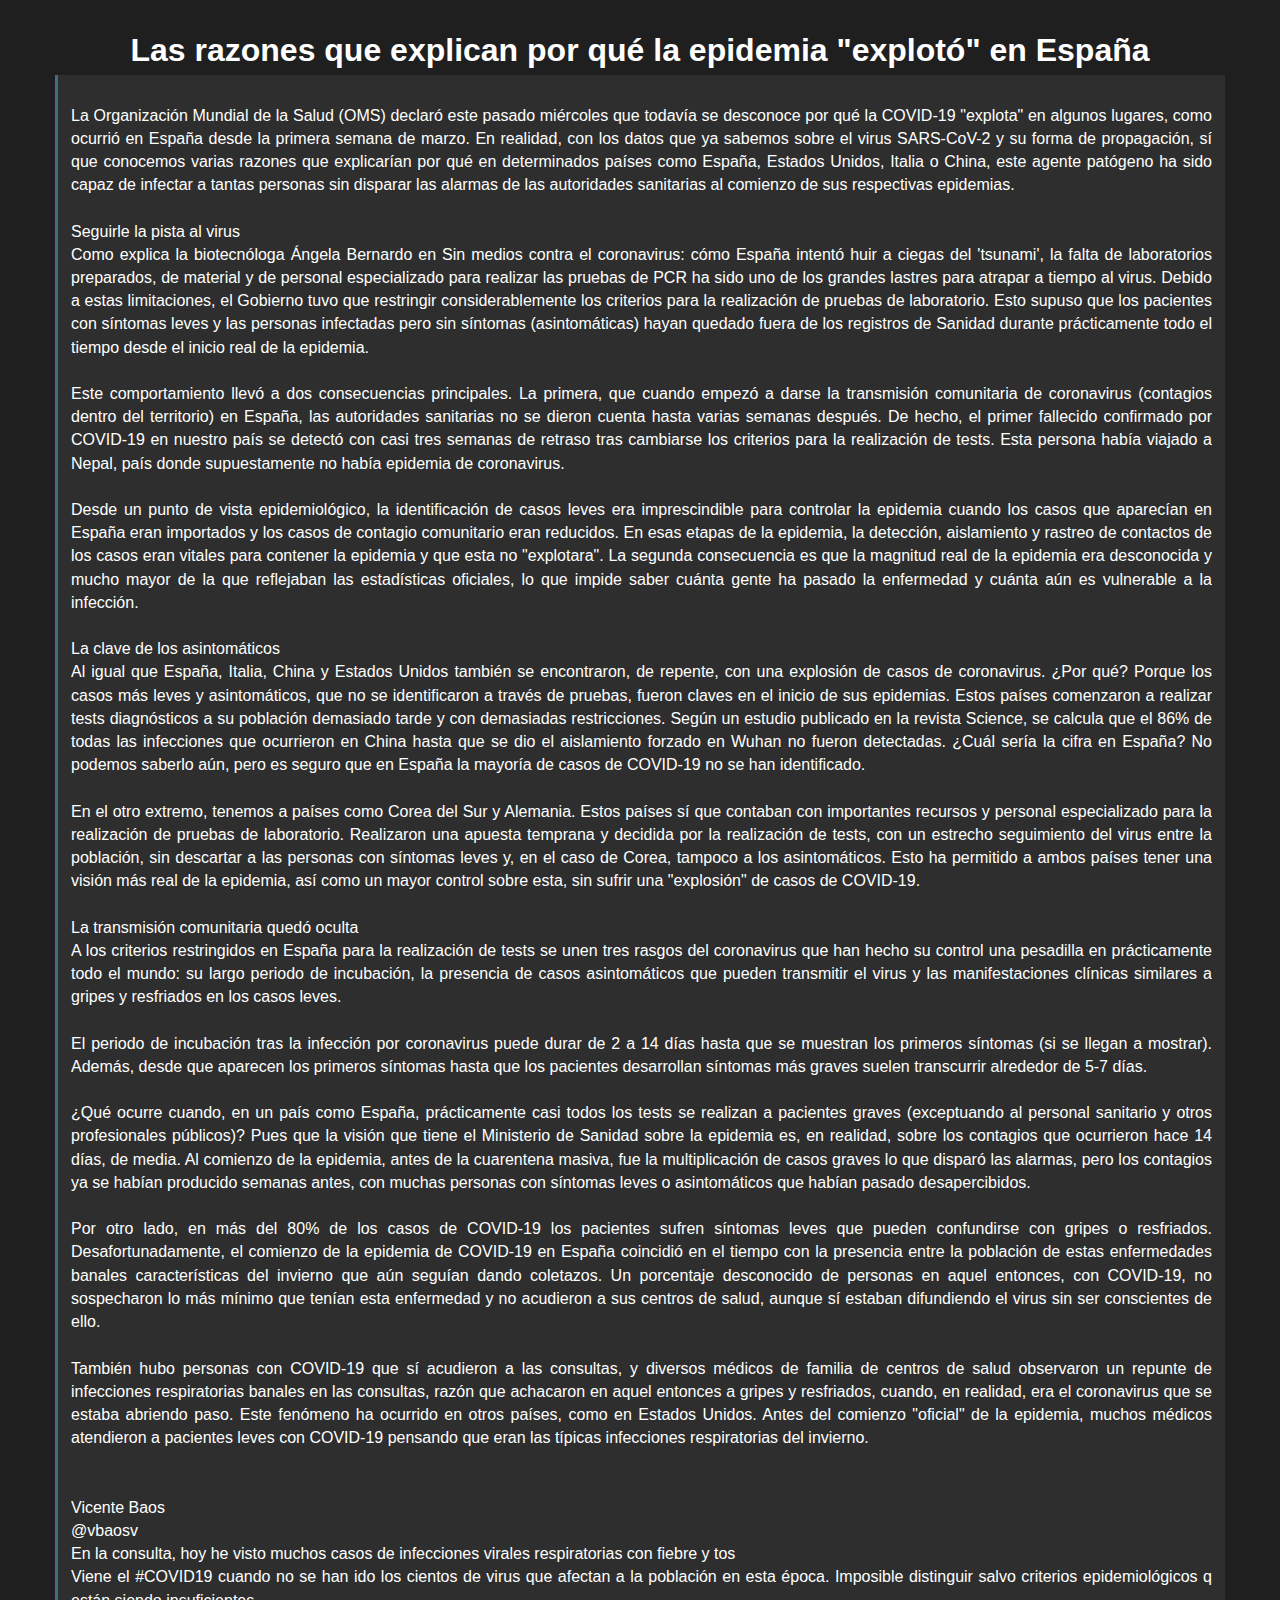
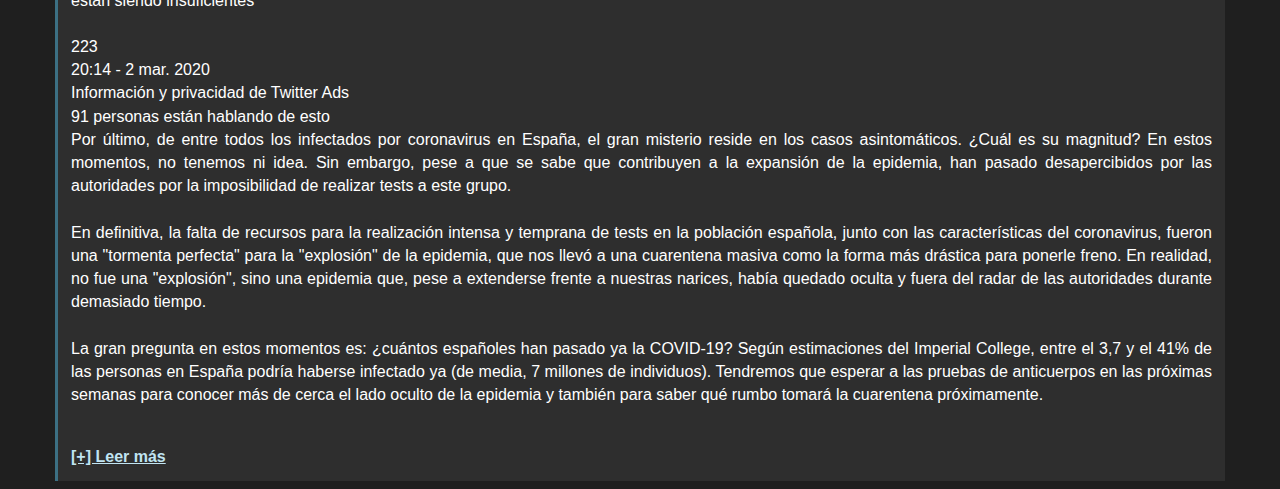
==== las-razones-que-explican-por-que-la-epidemia-exploto-en-espana.html @ 8055caa5 "2020-04-11-21-00" ====
<html lang="es-es">
<html>
    <head>
        <title>Noticias RSS</title>
        <meta charset="utf-8">
        <meta name="author" content="Jose Rodriguez Rivas">
        <meta name="description" content="Página con noticias de distintas fuentes redistribuidas con RSS">
        <link type="text/css" rel="stylesheet" href="style.css">
    </head>
    <body>
        <section>
            <div class="subtitulo">Las razones que explican por qué la epidemia "explotó" en España</div>
            <div class="textoGENERAL">
                <pre>
La Organización Mundial de la Salud (OMS) declaró este pasado miércoles que todavía se desconoce por qué la COVID-19 "explota" en algunos lugares, como ocurrió en España desde la primera semana de marzo. En realidad, con los datos que ya sabemos sobre el virus SARS-CoV-2 y su forma de propagación, sí que conocemos varias razones que explicarían por qué en determinados países como España, Estados Unidos, Italia o China, este agente patógeno ha sido capaz de infectar a tantas personas sin disparar las alarmas de las autoridades sanitarias al comienzo de sus respectivas epidemias.

Seguirle la pista al virus
Como explica la biotecnóloga Ángela Bernardo en Sin medios contra el coronavirus: cómo España intentó huir a ciegas del 'tsunami', la falta de laboratorios preparados, de material y de personal especializado para realizar las pruebas de PCR ha sido uno de los grandes lastres para atrapar a tiempo al virus. Debido a estas limitaciones, el Gobierno tuvo que restringir considerablemente los criterios para la realización de pruebas de laboratorio. Esto supuso que los pacientes con síntomas leves y las personas infectadas pero sin síntomas (asintomáticas) hayan quedado fuera de los registros de Sanidad durante prácticamente todo el tiempo desde el inicio real de la epidemia.

Este comportamiento llevó a dos consecuencias principales. La primera, que cuando empezó a darse la transmisión comunitaria de coronavirus (contagios dentro del territorio) en España, las autoridades sanitarias no se dieron cuenta hasta varias semanas después. De hecho, el primer fallecido confirmado por COVID-19 en nuestro país se detectó con casi tres semanas de retraso tras cambiarse los criterios para la realización de tests. Esta persona había viajado a Nepal, país donde supuestamente no había epidemia de coronavirus.

Desde un punto de vista epidemiológico, la identificación de casos leves era imprescindible para controlar la epidemia cuando los casos que aparecían en España eran importados y los casos de contagio comunitario eran reducidos. En esas etapas de la epidemia, la detección, aislamiento y rastreo de contactos de los casos eran vitales para contener la epidemia y que esta no "explotara". La segunda consecuencia es que la magnitud real de la epidemia era desconocida y mucho mayor de la que reflejaban las estadísticas oficiales, lo que impide saber cuánta gente ha pasado la enfermedad y cuánta aún es vulnerable a la infección.

La clave de los asintomáticos
Al igual que España, Italia, China y Estados Unidos también se encontraron, de repente, con una explosión de casos de coronavirus. ¿Por qué? Porque los casos más leves y asintomáticos, que no se identificaron a través de pruebas, fueron claves en el inicio de sus epidemias. Estos países comenzaron a realizar tests diagnósticos a su población demasiado tarde y con demasiadas restricciones. Según un estudio publicado en la revista Science, se calcula que el 86% de todas las infecciones que ocurrieron en China hasta que se dio el aislamiento forzado en Wuhan no fueron detectadas. ¿Cuál sería la cifra en España? No podemos saberlo aún, pero es seguro que en España la mayoría de casos de COVID-19 no se han identificado.

En el otro extremo, tenemos a países como Corea del Sur y Alemania. Estos países sí que contaban con importantes recursos y personal especializado para la realización de pruebas de laboratorio. Realizaron una apuesta temprana y decidida por la realización de tests, con un estrecho seguimiento del virus entre la población, sin descartar a las personas con síntomas leves y, en el caso de Corea, tampoco a los asintomáticos. Esto ha permitido a ambos países tener una visión más real de la epidemia, así como un mayor control sobre esta, sin sufrir una "explosión" de casos de COVID-19.

La transmisión comunitaria quedó oculta
A los criterios restringidos en España para la realización de tests se unen tres rasgos del coronavirus que han hecho su control una pesadilla en prácticamente todo el mundo: su largo periodo de incubación, la presencia de casos asintomáticos que pueden transmitir el virus y las manifestaciones clínicas similares a gripes y resfriados en los casos leves.

El periodo de incubación tras la infección por coronavirus puede durar de 2 a 14 días hasta que se muestran los primeros síntomas (si se llegan a mostrar). Además, desde que aparecen los primeros síntomas hasta que los pacientes desarrollan síntomas más graves suelen transcurrir alrededor de 5-7 días.

¿Qué ocurre cuando, en un país como España, prácticamente casi todos los tests se realizan a pacientes graves (exceptuando al personal sanitario y otros profesionales públicos)? Pues que la visión que tiene el Ministerio de Sanidad sobre la epidemia es, en realidad, sobre los contagios que ocurrieron hace 14 días, de media. Al comienzo de la epidemia, antes de la cuarentena masiva, fue la multiplicación de casos graves lo que disparó las alarmas, pero los contagios ya se habían producido semanas antes, con muchas personas con síntomas leves o asintomáticos que habían pasado desapercibidos.

Por otro lado, en más del 80% de los casos de COVID-19 los pacientes sufren síntomas leves que pueden confundirse con gripes o resfriados. Desafortunadamente, el comienzo de la epidemia de COVID-19 en España coincidió en el tiempo con la presencia entre la población de estas enfermedades banales características del invierno que aún seguían dando coletazos. Un porcentaje desconocido de personas en aquel entonces, con COVID-19, no sospecharon lo más mínimo que tenían esta enfermedad y no acudieron a sus centros de salud, aunque sí estaban difundiendo el virus sin ser conscientes de ello.

También hubo personas con COVID-19 que sí acudieron a las consultas, y diversos médicos de familia de centros de salud observaron un repunte de infecciones respiratorias banales en las consultas, razón que achacaron en aquel entonces a gripes y resfriados, cuando, en realidad, era el coronavirus que se estaba abriendo paso. Este fenómeno ha ocurrido en otros países, como en Estados Unidos. Antes del comienzo "oficial" de la epidemia, muchos médicos atendieron a pacientes leves con COVID-19 pensando que eran las típicas infecciones respiratorias del invierno.


Vicente Baos
@vbaosv
En la consulta, hoy he visto muchos casos de infecciones virales respiratorias con fiebre y tos
Viene el #COVID19 cuando no se han ido los cientos de virus que afectan a la población en esta época. Imposible distinguir salvo criterios epidemiológicos q están siendo insuficientes

223
20:14 - 2 mar. 2020
Información y privacidad de Twitter Ads
91 personas están hablando de esto
Por último, de entre todos los infectados por coronavirus en España, el gran misterio reside en los casos asintomáticos. ¿Cuál es su magnitud? En estos momentos, no tenemos ni idea. Sin embargo, pese a que se sabe que contribuyen a la expansión de la epidemia, han pasado desapercibidos por las autoridades por la imposibilidad de realizar tests a este grupo.

En definitiva, la falta de recursos para la realización intensa y temprana de tests en la población española, junto con las características del coronavirus, fueron una "tormenta perfecta" para la "explosión" de la epidemia, que nos llevó a una cuarentena masiva como la forma más drástica para ponerle freno. En realidad, no fue una "explosión", sino una epidemia que, pese a extenderse frente a nuestras narices, había quedado oculta y fuera del radar de las autoridades durante demasiado tiempo.

La gran pregunta en estos momentos es: ¿cuántos españoles han pasado ya la COVID-19? Según estimaciones del Imperial College, entre el 3,7 y el 41% de las personas en España podría haberse infectado ya (de media, 7 millones de individuos). Tendremos que esperar a las pruebas de anticuerpos en las próximas semanas para conocer más de cerca el lado oculto de la epidemia y también para saber qué rumbo tomará la cuarentena próximamente.
                </pre>
                <a href="https://www.eldiario.es/sociedad/razones-explican-epidemia-COVID-19-Espana_0_1015248815.html" class="linkEnTextoGENERAL">[+] Leer más</a>
            </div>
        </section>
    </body>
</html>
---- style.css ----
body {
    background-color: #1f1f1f;
    color: white;
    font-family: Verdana, Helvetica, Arial, sans-serif;
}

#sans-serif {
    font-family: "Arial", "Verdana";
}

#serif {
    font-family: "Georgia", "Times New Roman";
}

#monospace {
    font-family: "Lucida Console", "Courier New";
}

/*PRINCIPIO de navLateral*/
.navLateral {
    height: 6%;
    width: 150px;
    position: fixed;
    z-index: 1;
    top: 0;
    left: 0;
    background-color: rgba(0, 0, 0, 0);
    overflow-y: auto;
    padding-top: 1%;
    margin-right: 25%;
    scrollbar-width: none;
}

#indiceNav{
    color: white;
    position: fixed;
    background-color: rgba(0, 0, 0, 0.5);
    width: fit-content;
}

.navLateral:hover a.navDEPORTES {
    color: rgba(83, 189, 111, 0.5);
}

.navLateral:hover a.navGENERAL {
    color: rgba(74, 178, 216, 0.5);
}

.navLateral::-webkit-scrollbar {
    display: none;
}

.navLateral:hover {
    width: 250px;
    height: 100%;
    background-color: rgba(0, 0, 0, 1);
}
  
.navLateral a {
    color: rgba(255, 255, 255, 0);
    padding: 8px 8px 8px 32px;
    text-decoration: none;
    font-size: 25px;
    display: block;
}

.navLateral a.navDEPORTES:hover {
    color: rgba(83, 189, 111);
}

.navLateral a.navGENERAL:hover {
    color: rgba(74, 178, 216, 1);
}

@media print
{    
    body, body * {
        color: black;
        font-size: 1.5em;
    }

    .navLateral, .navLateral *
    {
        display: none !important;
    }
}
/*FINAL de navLateral*/


::-moz-selection { /* Texto seleccionado en firefox */
    color: black;
    background: whitesmoke;
}

::selection { /*Texto seleccionado*/
    color: black;
    background: whitesmoke;
}

.titulo {
    text-align: center;
    margin-top: 3%;
    font-size: 4em;
    font-weight: bolder;
    user-select: none;
}

.titulo a#aDEPORTES,
.titulo a#aDEPORTES:link:visited:active {
    text-decoration: none;
    color: rgb(83, 189, 111);
}

.titulo a#aGENERAL,
.titulo a#aGENERAL:link:visited:active {
    text-decoration: none;
    color: rgb(74, 178, 216);
}

.tituloDEPORTES {
    color: rgb(83, 189, 111);
}

.tituloGENERAL {
    color: rgb(74, 178, 216);
}

.subtitulo {
    text-align: center;
    margin-top: 2.5%;
    font-size: 2em;
    font-weight: bolder;
}

.textoDEPORTES {
    margin-left: 3.75%;
    margin-right: 3.75%;
    margin-top: 0.5%;
    text-align: justify;
    line-height: 145%;
    padding: 1%;
    border-left: rgba(83, 189, 111, 0.5) solid;
    background-color: #2e2e2e;
    position: relative;
    overflow: auto;
}

.textoDEPORTES:hover {
    background-color: #3d3d3d;
    border-left: rgba(83, 189, 111, 1) solid;
}

.textoDEPORTES img {
    margin-left: 1.25%;
    margin-top: 0.25%;
    margin-bottom: 0.75%;
}

.textoGENERAL {
    margin-left: 3.75%;
    margin-right: 3.75%;
    margin-top: 0.5%;
    text-align: justify;
    line-height: 145%;
    padding: 1%;
    border-left: rgba(74, 178, 216, 0.5) solid;
    background-color: #2e2e2e;
    position: relative;
    overflow: auto;
}

.textoGENERAL:hover {
    background-color: #3d3d3d;
    border-left: rgba(74, 178, 216, 1) solid;
}

.textoGENERAL img {
    margin-left: 1.25%;
    margin-top: 0.25%;
    margin-bottom: 0.75%;
}

pre {
    overflow-x: auto;
    white-space: pre-wrap;
    white-space: -moz-pre-wrap;
    white-space: -pre-wrap;
    white-space: -o-pre-wrap;
    word-wrap: break-word;
    color: white;
    font-family: Verdana, Helvetica, Arial, sans-serif;
 }

hr {
    border-width: 1px;
}

.linkEnTextoDEPORTES {
    color: #c8ead1; /*~30% más claro que el color DEPORTES principal*/
    font-weight: bold;
}

.linkEnTextoDEPORTES:hover {
    color: white;
    font-weight: bold;
}

.linkEnTextoGENERAL {
    color: #c0e4f2; /*~30% más claro que el color GENERAL principal*/
    font-weight: bold;
}

.linkEnTextoGENERAL:hover {
    color: white;
    font-weight: bold;
}
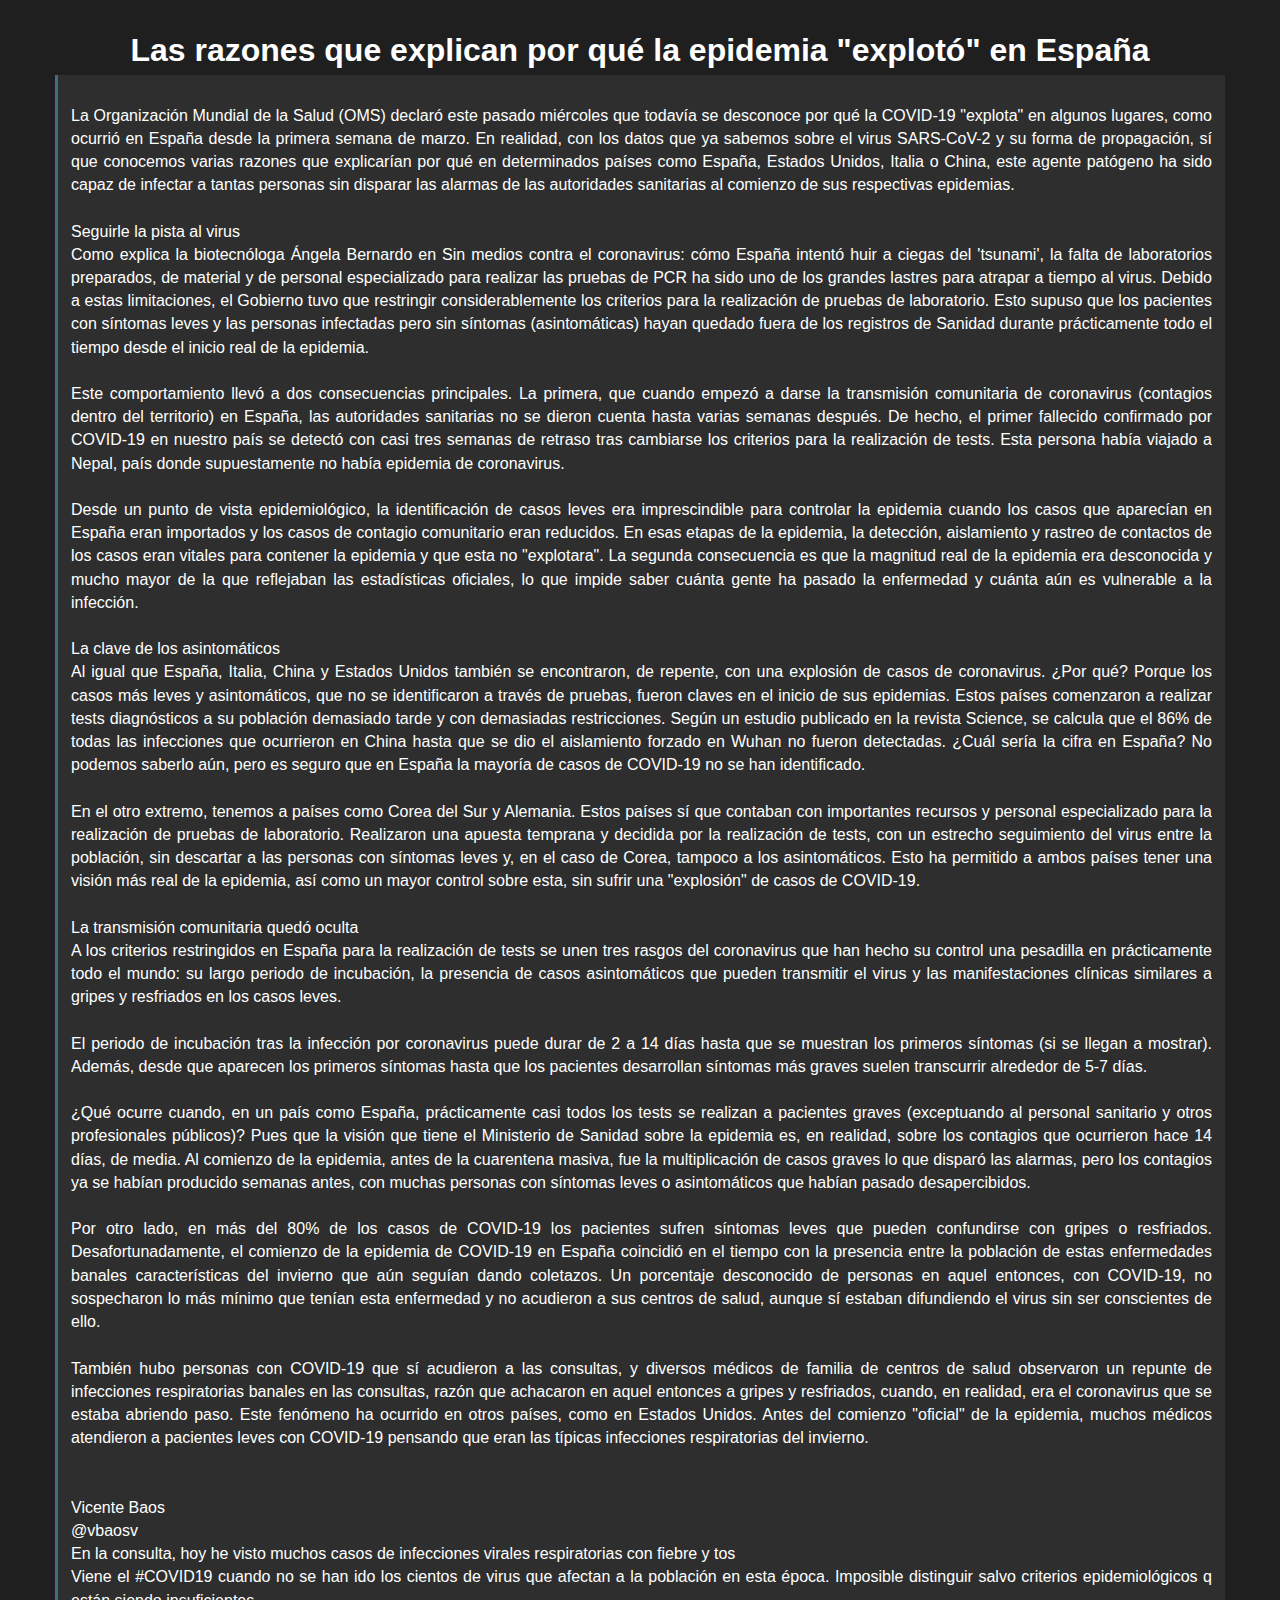
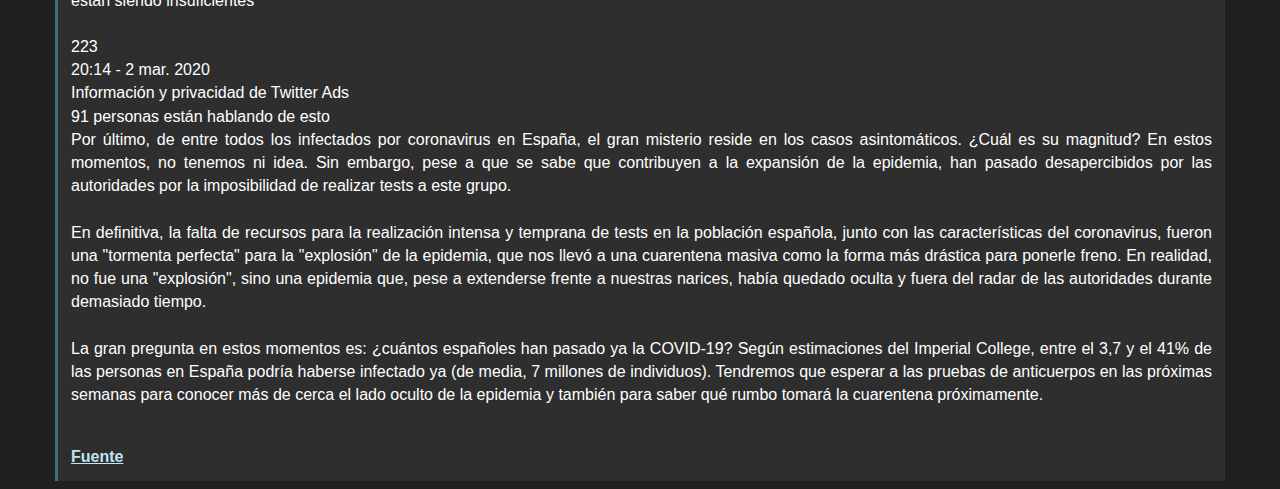
==== commit 68c9842b: "2020-04-12-19-21" ====
--- a/las-razones-que-explican-por-que-la-epidemia-exploto-en-espana.html
+++ b/las-razones-que-explican-por-que-la-epidemia-exploto-en-espana.html
@@ -53,7 +53,7 @@
 
 La gran pregunta en estos momentos es: ¿cuántos españoles han pasado ya la COVID-19? Según estimaciones del Imperial College, entre el 3,7 y el 41% de las personas en España podría haberse infectado ya (de media, 7 millones de individuos). Tendremos que esperar a las pruebas de anticuerpos en las próximas semanas para conocer más de cerca el lado oculto de la epidemia y también para saber qué rumbo tomará la cuarentena próximamente.
                 </pre>
-                <a href="https://www.eldiario.es/sociedad/razones-explican-epidemia-COVID-19-Espana_0_1015248815.html" class="linkEnTextoGENERAL">[+] Leer más</a>
+                <a href="https://www.eldiario.es/sociedad/razones-explican-epidemia-COVID-19-Espana_0_1015248815.html" class="linkEnTextoGENERAL">Fuente</a>
             </div>
         </section>
     </body>
